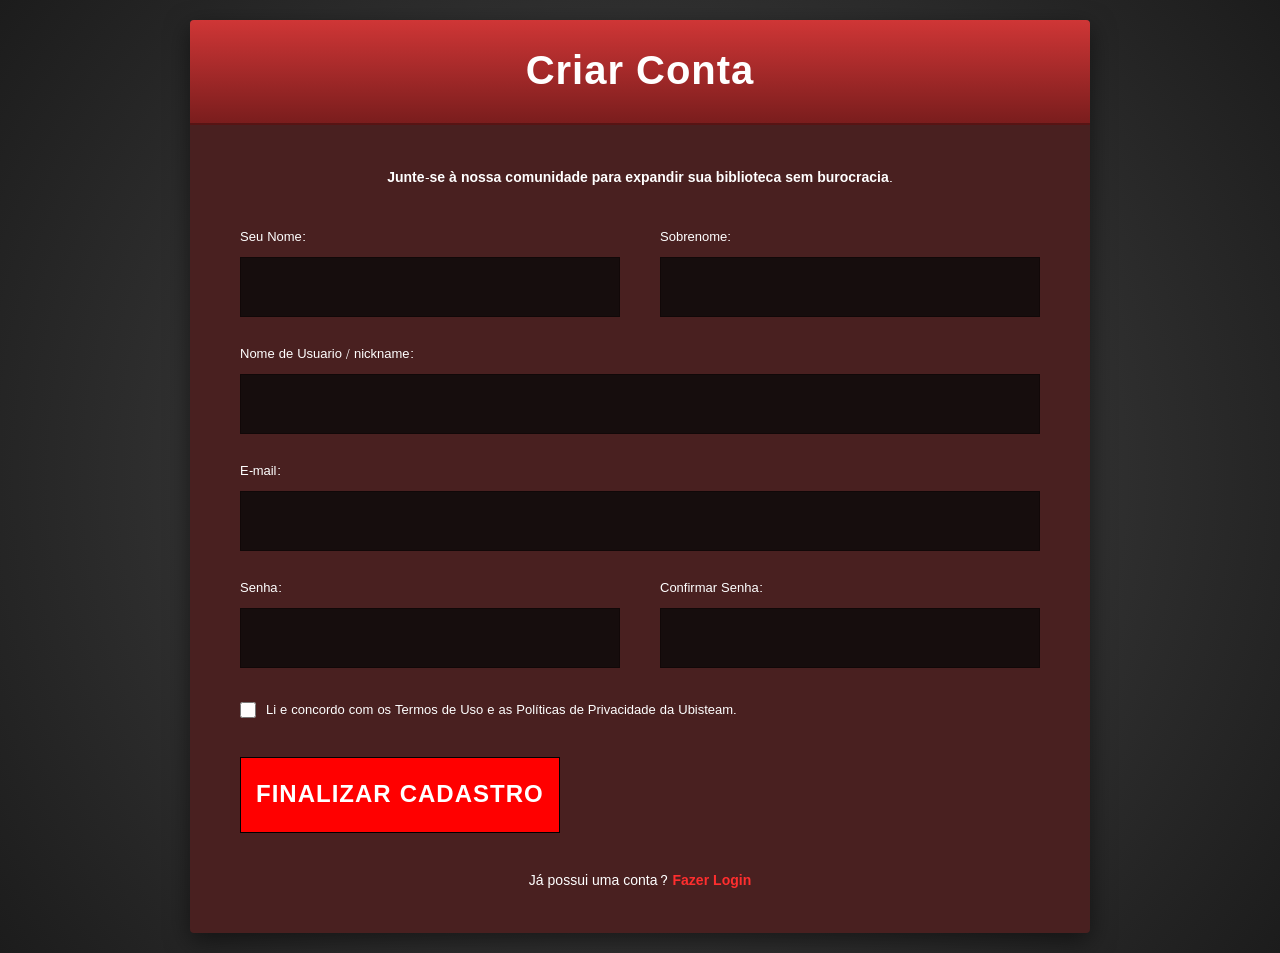
==== index.html @ 9785d3ff "Add files via upload" ====
<!DOCTYPE html>
<html lang="en">

<head>
    <link rel="preconnect" href="https://fonts.googleapis.com">
    <link rel="preconnect" href="https://fonts.gstatic.com" crossorigin>
    <link href="https://fonts.googleapis.com/css2?family=Content:wght@400;700&display=swap" rel="stylesheet">
    <meta charset="UTF-8">
    <meta name="viewport" content="width=device-width, initial-scale=1.0">
    <title>Ubisteam</title>
    <link rel="stylesheet" href="cadastro.css">
</head>

<body>
    <main class="container-cadastro">
        <!-- Banner Superior com Degradê Red -->
        <header class="topo-banner">
            <h1>Criar Conta</h1>
        </header>

        <!-- Formulário de Entrada -->
        <form class="formulario-corpo">
            <p class="legenda-sub">Junte-se à nossa comunidade para expandir sua biblioteca sem burocracia.</p>

            <!-- Linha 1: Nome e Sobrenome lado a lado -->
            <div class="linha-dupla">
                <div class="campo-grupo">
                    <label for="nome">Seu Nome:</label>
                    <input type="text" id="nome" required>
                </div>
                <div class="campo-grupo">
                    <label for="sobrenome">Sobrenome:</label>
                    <input type="text" id="sobrenome" required>
                </div>
            </div>

            <!-- Linha 2: Nickname total -->
            <div class="campo-grupo">
                <label for="nickname">Nome de Usuario / nickname:</label>
                <input type="text" id="nickname" required>
            </div>

            <!-- Linha 3: E-mail total -->
            <div class="campo-grupo">
                <label for="email">E-mail:</label>
                <input type="email" id="email" required>
            </div>

            <!-- Linha 4: Senha e Confirmar lado a lado -->
            <div class="linha-dupla">
                <div class="campo-grupo">
                    <label for="senha">Senha:</label>
                    <input type="password" id="senha" required>
                </div>
                <div class="campo-grupo">
                    <label for="conf-senha">Confirmar Senha:</label>
                    <input type="password" id="conf-senha" required>
                </div>
            </div>

            <!-- Caixa de Seleção dos Termos -->
            <div class="campo-checkbox">
                <input type="checkbox" id="termos" required>
                <label for="termos">Li e concordo com os Termos de Uso e as Políticas de Privacidade da Ubisteam.</label>
            </div>

            <!-- Botão de Finalizar Vermelho -->
            <a href="principal.html"><button type="submit" class="btn-finalizar">FINALIZAR CADASTRO</button></a>

            <!-- Link inferior para Login -->
            <p class="link-login">Já possui uma conta? <a href="#">Fazer Login</a></p>
        </form>
    </main>

</body>
</html>
---- cadastro.css ----
* {
    box-sizing: border-box;
    margin: 0;
    padding: 0;
    font-family: "Content", sans-serif;
}

a {
    color: #ffffff;
    text-decoration: none;
}

body {
    background: #3a3a3a; /* Fundo cinza escuro degradê das laterais */
    background: radial-gradient(circle, #4a4a4a 0%, #1c1c1c 100%);
    font-family: sans-serif;
    display: flex;
    justify-content: center;
    align-items: center;
    min-height: 100vh;
    margin: 0;
    padding: 20px;
    box-sizing: border-box;
}

/* Caixa central do painel */
.container-cadastro {
    width: 100%;
    max-width: 900px; /* Largura proporcional idêntica à foto */
    background-color: #492020; /* Fundo vinho/marrom escuro do formulário */
    border-radius: 4px;
    box-shadow: 0px 8px 24px rgba(0, 0, 0, 0.5);
    overflow: hidden;
}

/* Banner superior 'Criar Conta' */
.topo-banner {
    background: -webkit-linear-gradient(#cf3636, #7a1d1d);
    background: linear-gradient(#cf3636, #7a1d1d);
    border-bottom: 2px solid #571414;
    padding: 15px;
    text-align: center;
}

.topo-banner h1 {
    color: #ffffff;
    font-size: 40px;
    margin: 0;
    letter-spacing: 1px;
}

/* Corpo interno do formulário */
.formulario-corpo {
    padding: 40px 50px;
    display: flex;
    flex-direction: column;
    gap: 25px; /* Espaço uniforme entre as linhas */
}

/* Subtítulo informativo */
.legenda-sub {
    color: #ffffff;
    font-size: 14px;
    text-align: center;
    margin: 0 0 10px 0;
    font-weight: bold;
}

/* Componentes de Grid para organizar campos paralelos */
.linha-dupla {
    display: grid;
    grid-template-columns: 1fr 1fr;
    gap: 40px; /* Afastamento horizontal exato entre as duas caixas */
}

/* Grupos de Labels e Inputs */
.campo-grupo {
    display: flex;
    flex-direction: column;
    gap: 8px;
}

.campo-grupo label {
    color: #ffffff;
    font-size: 13px;
    font-weight: 500;
}

.campo-grupo input {
    background-color: #160d0d; /* Fundo quase preto das caixas de input */
    border: 1px solid #110808;
    color: #ffffff;
    padding: 14px;
    font-size: 16px;
    outline: none;
    transition: background-color 0.2s;
}

.campo-grupo input:focus {
    background-color: #241515; /* Efeito leve ao selecionar o input */
}

/* Área do termo de uso / checkbox */
.campo-checkbox {
    display: flex;
    align-items: center;
    gap: 10px;
    margin-top: 5px;
}

.campo-checkbox input {
    width: 16px;
    height: 16px;
    cursor: pointer;
}

.campo-checkbox label {
    color: #ffffff;
    font-size: 13px;
    cursor: pointer;
}

/* Botão Vermelho de Envio */
.btn-finalizar {
    background-color: #ff0000; /* Vermelho vivo igual ao da imagem */
    color: #ffffff;
    border: 1px solid #000000;
    padding: 15px;
    font-size: 24px;
    font-weight: bold;
    letter-spacing: 1px;
    cursor: pointer;
    text-transform: uppercase;
    transition: filter 0.2s;
    margin-top: 10px;
}

.btn-finalizar:hover {
    filter: brightness(1.1); /* Brilho sutil ao passar o mouse */
}

/* Link inferior da página */
.link-login {
    color: #ffffff;
    text-align: center;
    font-size: 14px;
    margin: 10px 0 0 0;
}

.link-login a {
    color: #ff2e2e; /* Link destacado em vermelho */
    text-decoration: none;
    font-weight: bold;
}

.link-login a:hover {
    text-decoration: underline;
}
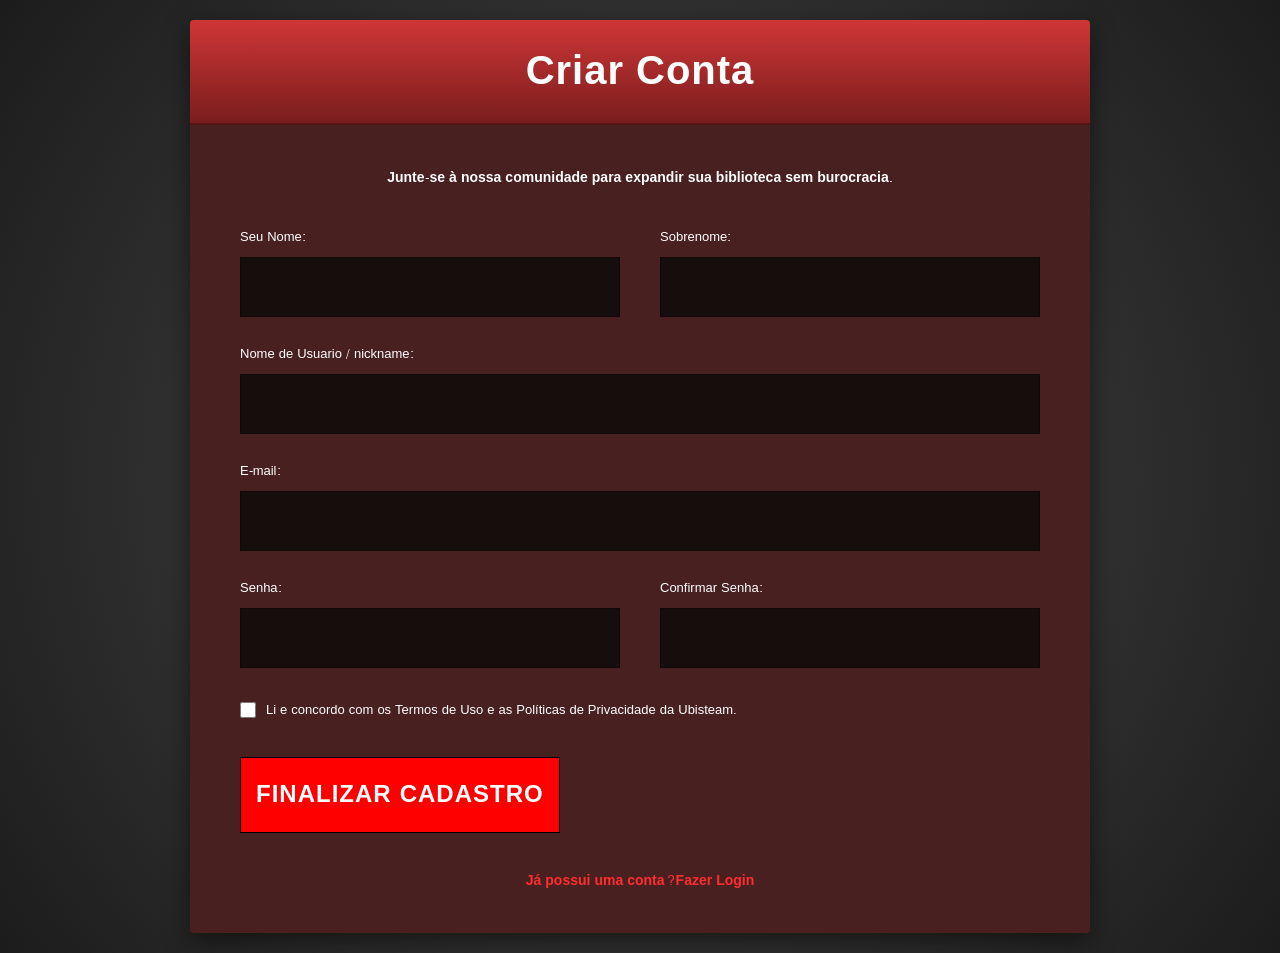
==== commit d1718527: "Update index.html" ====
--- a/index.html
+++ b/index.html
@@ -13,16 +13,16 @@
 
 <body>
     <main class="container-cadastro">
-        <!-- Banner Superior com Degradê Red -->
+    
         <header class="topo-banner">
             <h1>Criar Conta</h1>
         </header>
 
-        <!-- Formulário de Entrada -->
+       
         <form class="formulario-corpo">
             <p class="legenda-sub">Junte-se à nossa comunidade para expandir sua biblioteca sem burocracia.</p>
 
-            <!-- Linha 1: Nome e Sobrenome lado a lado -->
+            
             <div class="linha-dupla">
                 <div class="campo-grupo">
                     <label for="nome">Seu Nome:</label>
@@ -34,19 +34,19 @@
                 </div>
             </div>
 
-            <!-- Linha 2: Nickname total -->
+      
             <div class="campo-grupo">
                 <label for="nickname">Nome de Usuario / nickname:</label>
                 <input type="text" id="nickname" required>
             </div>
 
-            <!-- Linha 3: E-mail total -->
+       
             <div class="campo-grupo">
                 <label for="email">E-mail:</label>
                 <input type="email" id="email" required>
             </div>
 
-            <!-- Linha 4: Senha e Confirmar lado a lado -->
+           
             <div class="linha-dupla">
                 <div class="campo-grupo">
                     <label for="senha">Senha:</label>
@@ -58,19 +58,19 @@
                 </div>
             </div>
 
-            <!-- Caixa de Seleção dos Termos -->
+          
             <div class="campo-checkbox">
                 <input type="checkbox" id="termos" required>
                 <label for="termos">Li e concordo com os Termos de Uso e as Políticas de Privacidade da Ubisteam.</label>
             </div>
 
-            <!-- Botão de Finalizar Vermelho -->
+            
             <a href="principal.html"><button type="submit" class="btn-finalizar">FINALIZAR CADASTRO</button></a>
 
-            <!-- Link inferior para Login -->
-            <p class="link-login">Já possui uma conta? <a href="#">Fazer Login</a></p>
+
+            <p class="link-login"><a href="principal.html">Já possui uma conta?</a><a href="principal.html">Fazer Login</a></p>
         </form>
     </main>
 
 </body>
-</html>+</html>
